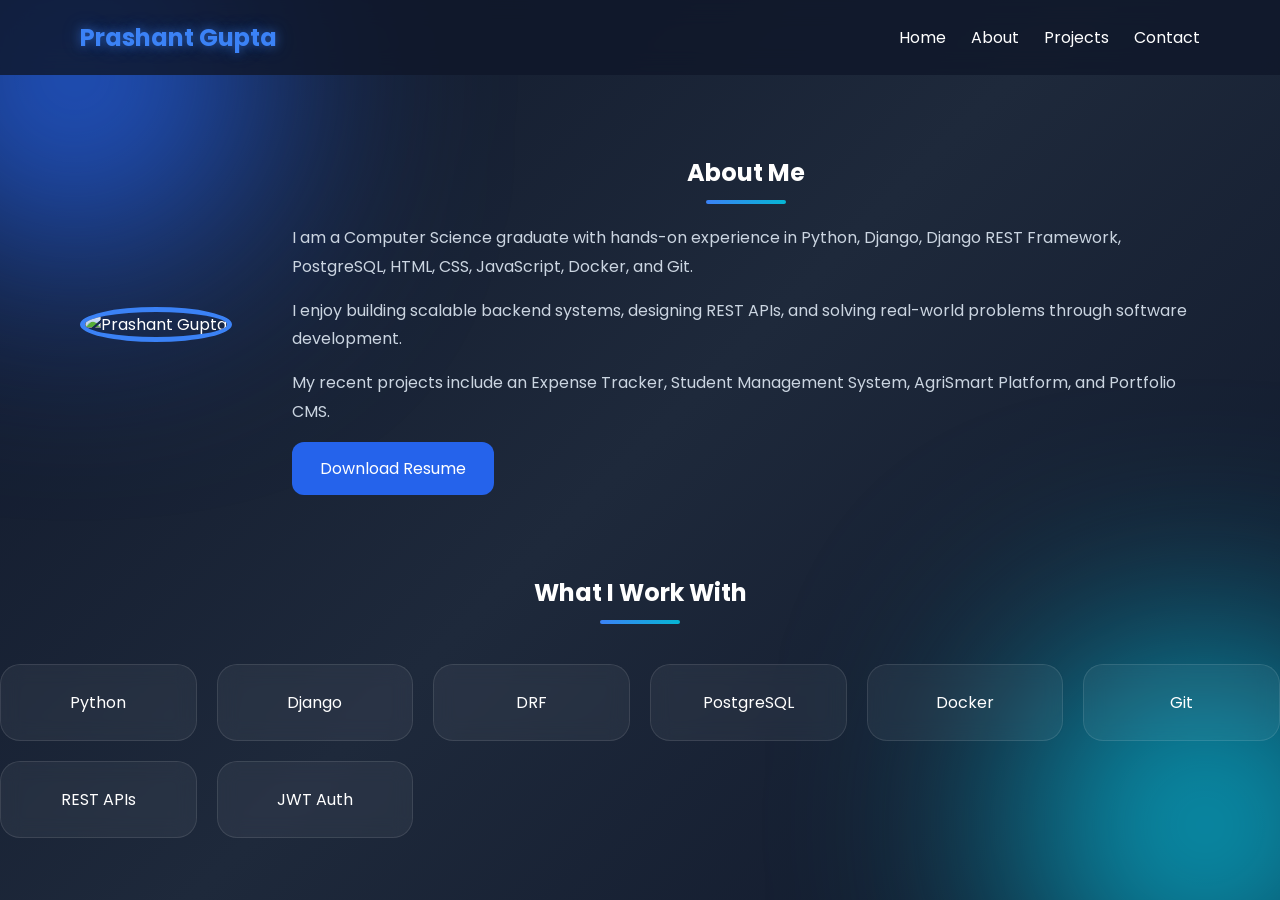
==== about.html @ 2efb87e7 "Add files via upload" ====
<!DOCTYPE html>
<html lang="en">
<head>
    <meta charset="UTF-8">
    <meta name="viewport" content="width=device-width, initial-scale=1.0">
    <title>About Me</title>

    <link rel="stylesheet" href="css/style.css">
    <link href="https://fonts.googleapis.com/css2?family=Poppins:wght@300;400;500;600;700&display=swap" rel="stylesheet">
</head>
<body>
    <div class="blob blob1"></div>
    <div class="blob blob2"></div>

<nav>
    <h2>Prashant Gupta</h2>

    <ul>
        <li><a href="index.html">Home</a></li>
        <li><a href="about.html">About</a></li>
        <li><a href="projects.html">Projects</a></li>
        <li><a href="contact.html">Contact</a></li>
    </ul>
</nav>

<section class="about">

    <div class="about-container">

        <div class="about-image">

            <img
                src="assets/profile.png"
                alt="Prashant Gupta"
            >

        </div>

        <div class="about-content">

            <h1>About Me</h1>

            <p>
                I am a Computer Science graduate with hands-on experience
                in Python, Django, Django REST Framework, PostgreSQL,
                HTML, CSS, JavaScript, Docker, and Git.
            </p>

            <p>
                I enjoy building scalable backend systems,
                designing REST APIs, and solving real-world
                problems through software development.
            </p>

            <p>
                My recent projects include an Expense Tracker,
                Student Management System, AgriSmart Platform,
                and Portfolio CMS.
            </p>

            <a href="/frontend/assets/resume.pdf" class="btn">
                Download Resume
            </a>

        </div>

    </div>

</section>

<section class="experience">

    <h2>What I Work With</h2>

    <div class="skill-grid">

        <div class="skill-card">Python</div>
        <div class="skill-card">Django</div>
        <div class="skill-card">DRF</div>
        <div class="skill-card">PostgreSQL</div>
        <div class="skill-card">Docker</div>
        <div class="skill-card">Git</div>
        <div class="skill-card">REST APIs</div>
        <div class="skill-card">JWT Auth</div>

    </div>

</section>

</body>
</html>
---- css/style.css ----
/* =========================
   GLOBAL STYLES
========================= */

* {
    margin: 0;
    padding: 0;
    box-sizing: border-box;
}

html {
    scroll-behavior: smooth;
}

body {
    font-family: "Poppins", sans-serif;
    background: linear-gradient(
        135deg,
        #0f172a,
        #1e293b,
        #0f172a
    );
    color: white;
    min-height: 100vh;
    overflow-x: hidden;
}

/* =========================
   BACKGROUND BLOBS
========================= */

.blob {
    position: fixed;
    border-radius: 50%;
    filter: blur(120px);
    z-index: -1;
}

.blob1 {
    width: 350px;
    height: 350px;
    background: #2563eb;
    top: -100px;
    left: -100px;
}

.blob2 {
    width: 350px;
    height: 350px;
    background: #06b6d4;
    bottom: -100px;
    right: -100px;
}

/* =========================
   NAVBAR
========================= */

nav {
    display: flex;
    justify-content: space-between;
    align-items: center;

    padding: 20px 80px;

    position: sticky;
    top: 0;

    background: rgba(15, 23, 42, 0.8);
    backdrop-filter: blur(12px);

    z-index: 100;
}

nav h2 {
    color: #3b82f6;

    text-shadow:
        0 0 10px rgba(59,130,246,0.5),
        0 0 20px rgba(59,130,246,0.3);
}

nav ul {
    display: flex;
    list-style: none;
    gap: 25px;
}

nav a {
    color: white;
    text-decoration: none;
    transition: 0.3s;
}

nav a:hover {
    color: #3b82f6;
}

/* =========================
   HERO SECTION
========================= */

.hero {
    min-height: 90vh;

    display: flex;
    justify-content: center;
    align-items: center;

    text-align: center;
    padding: 40px;
}

.hero-content {
    animation: fadeUp 1s ease;
}

.hero h1 {
    font-size: 4rem;
    margin-bottom: 20px;

    background: linear-gradient(
        90deg,
        #3b82f6,
        #06b6d4
    );

    -webkit-background-clip: text;
    -webkit-text-fill-color: transparent;
}

.hero p {
    color: #cbd5e1;
    font-size: 1.2rem;
    margin-bottom: 30px;
}

@keyframes fadeUp {
    from {
        opacity: 0;
        transform: translateY(40px);
    }

    to {
        opacity: 1;
        transform: translateY(0);
    }
}

/* =========================
   BUTTONS
========================= */

.btn {
    background: #2563eb;
    color: white;

    padding: 14px 28px;

    border-radius: 12px;
    text-decoration: none;

    transition: 0.3s;

    display: inline-block;
}

.btn:hover {
    transform: translateY(-3px);

    box-shadow:
        0 10px 25px rgba(37,99,235,0.4);
}

.btn-outline {
    border: 2px solid #2563eb;

    padding: 14px 28px;

    border-radius: 12px;

    color: white;
    text-decoration: none;

    transition: 0.3s;

    display: inline-block;
}

.btn-outline:hover {
    background: #2563eb;
}

/* =========================
   SECTION TITLES
========================= */

section h1,
section h2 {
    text-align: center;
    margin-bottom: 40px;
}

section h1::after,
section h2::after {
    content: "";

    display: block;

    width: 80px;
    height: 4px;

    margin: 10px auto;

    background:
        linear-gradient(
            90deg,
            #3b82f6,
            #06b6d4
        );

    border-radius: 10px;
}

/* =========================
   SKILLS
========================= */

.skills {
    padding: 80px;
}

.skill-grid {
    display: grid;

    grid-template-columns:
        repeat(auto-fit,
        minmax(180px,1fr));

    gap: 20px;
}

.skill-card {
    background: rgba(255,255,255,0.05);

    border:
        1px solid rgba(255,255,255,0.1);

    backdrop-filter: blur(10px);

    border-radius: 20px;

    padding: 25px;

    text-align: center;

    transition: 0.3s;
}

.skill-card:hover {
    transform: translateY(-8px);

    background:
        rgba(59,130,246,0.15);

    box-shadow:
        0 15px 30px
        rgba(59,130,246,0.2);
}

/* =========================
   ABOUT PAGE
========================= */

.about {
    padding: 80px;
}

.about-container {
    display: flex;
    align-items: center;
    gap: 60px;

    flex-wrap: wrap;
}

.about-image img {
    width: 320px;
    height: 320px;

    object-fit: cover;

    border-radius: 50%;

    border: 5px solid #3b82f6;

    transition: 0.3s;
}

.about-image img:hover {
    transform: scale(1.05);
}

.about-content {
    flex: 1;
}

.about-content h1 {
    margin-bottom: 20px;
}

.about-content p {
    color: #cbd5e1;
    line-height: 1.8;
    margin-bottom: 15px;
}

/* =========================
   PROJECTS PAGE
========================= */

.projects {
    padding: 80px;
}

#search {
    width: 100%;
    max-width: 500px;

    padding: 15px 20px;

    border-radius: 15px;

    border:
        1px solid rgba(255,255,255,0.15);

    background:
        rgba(255,255,255,0.05);

    color: white;

    outline: none;

    margin-bottom: 30px;
}

#search:focus {
    border-color: #3b82f6;

    box-shadow:
        0 0 15px rgba(59,130,246,0.3);
}

#projects-container {
    display: grid;

    grid-template-columns:
        repeat(auto-fit,
        minmax(320px,1fr));

    gap: 25px;
}

.project-card {
    background:
        rgba(255,255,255,0.05);

    backdrop-filter: blur(12px);

    border:
        1px solid rgba(255,255,255,0.1);

    border-radius: 20px;

    padding: 25px;

    transition: 0.3s;
}

.project-card:hover {
    transform: translateY(-10px);

    box-shadow:
        0 20px 40px
        rgba(59,130,246,0.25);

    border-color: #3b82f6;
}

.project-card h2 {
    margin-bottom: 15px;
}

.project-card p {
    color: #cbd5e1;
    margin-bottom: 10px;
}

.project-card a {
    color: #3b82f6;
    text-decoration: none;
}

/* =========================
   CONTACT PAGE
========================= */

.contact {
    max-width: 700px;

    margin: auto;

    padding: 80px 20px;
}

.contact form {
    background:
        rgba(255,255,255,0.05);

    backdrop-filter: blur(10px);

    border:
        1px solid rgba(255,255,255,0.1);

    border-radius: 20px;

    padding: 30px;

    display: flex;
    flex-direction: column;

    gap: 20px;
}

.contact input,
.contact textarea {
    padding: 15px;

    border-radius: 12px;

    border: none;

    outline: none;
}

.contact textarea {
    min-height: 150px;
}

.contact button {
    background: #2563eb;

    color: white;

    padding: 15px;

    border: none;

    border-radius: 12px;

    cursor: pointer;

    transition: 0.3s;
}

.contact button:hover {
    background: #1d4ed8;
}

/* =========================
   FOOTER
========================= */

footer {
    text-align: center;

    padding: 30px;

    margin-top: 60px;

    border-top:
        1px solid rgba(255,255,255,0.1);

    color: #94a3b8;
}

/* =========================
   RESPONSIVE
========================= */

@media (max-width: 768px) {

    nav {
        flex-direction: column;
        gap: 20px;
        padding: 20px;
    }

    nav ul {
        flex-wrap: wrap;
        justify-content: center;
    }

    .hero h1 {
        font-size: 2.5rem;
    }

    .about-container {
        flex-direction: column;
        text-align: center;
    }

    .skills,
    .projects,
    .about {
        padding: 40px 20px;
    }
}
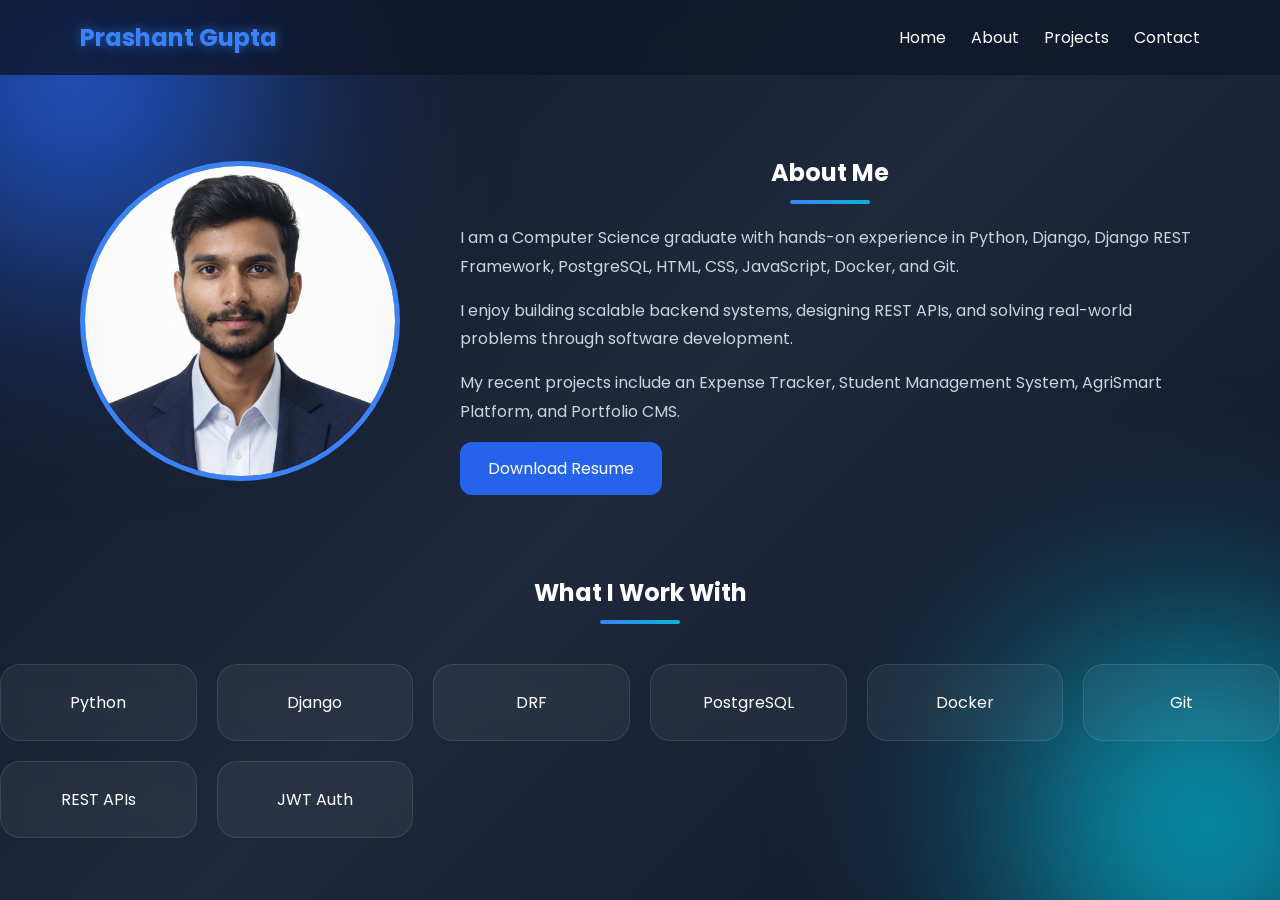
==== commit cde414ae: "Update about.html" ====
--- a/about.html
+++ b/about.html
@@ -30,7 +30,7 @@
         <div class="about-image">
 
             <img
-                src="assets/profile.png"
+                src="assets/profile.PNG"
                 alt="Prashant Gupta"
             >
 
@@ -88,4 +88,4 @@
 </section>
 
 </body>
-</html>+</html>
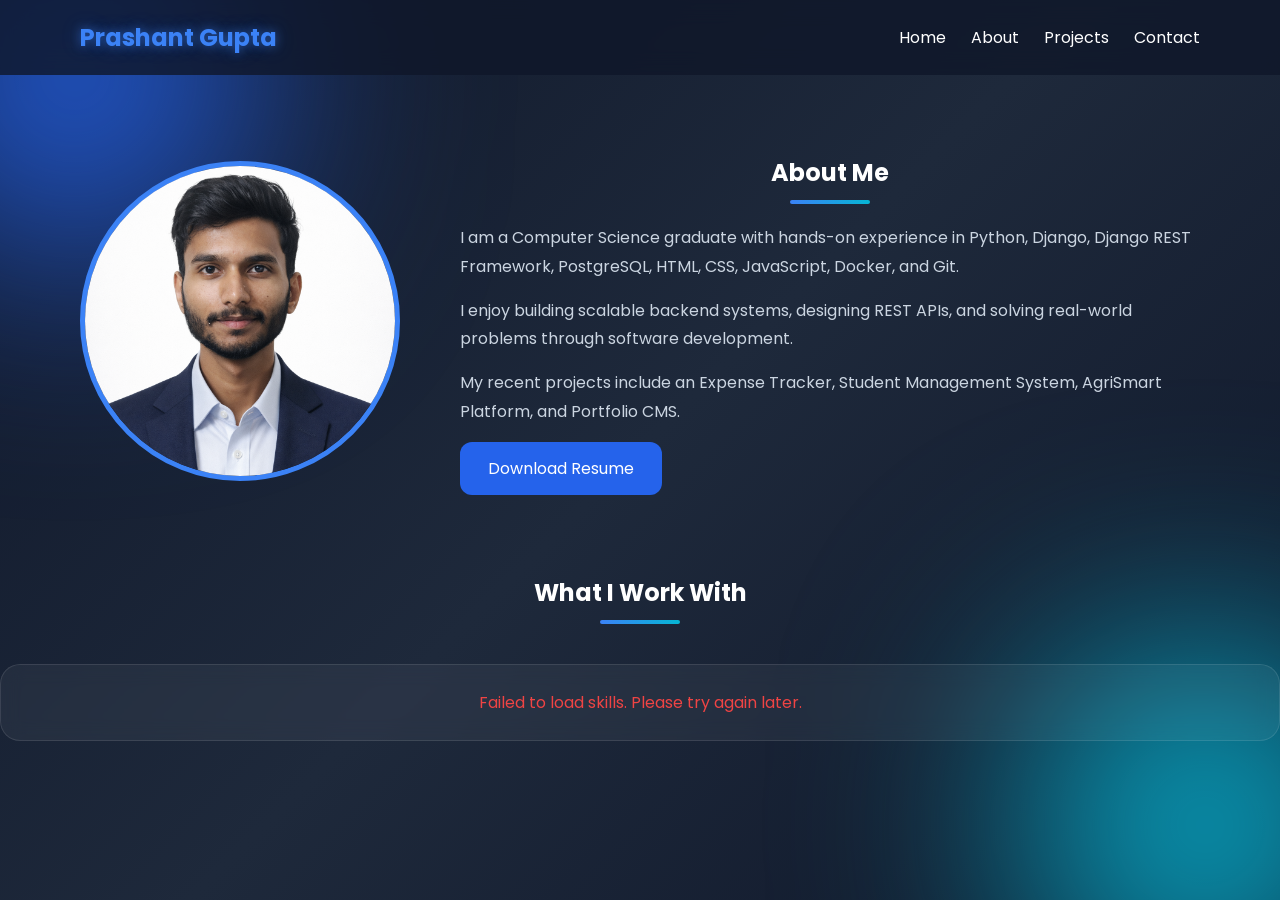
==== commit b3851b50: "Update about.html" ====
--- a/about.html
+++ b/about.html
@@ -74,18 +74,14 @@
 
     <div class="skill-grid">
 
-        <div class="skill-card">Python</div>
-        <div class="skill-card">Django</div>
-        <div class="skill-card">DRF</div>
-        <div class="skill-card">PostgreSQL</div>
-        <div class="skill-card">Docker</div>
-        <div class="skill-card">Git</div>
-        <div class="skill-card">REST APIs</div>
-        <div class="skill-card">JWT Auth</div>
+        <div class="skill-card" id="skill-grid">
+            
+        </div>
 
     </div>
 
 </section>
-
+    
+<script src="js/skills.js"></script>
 </body>
 </html>
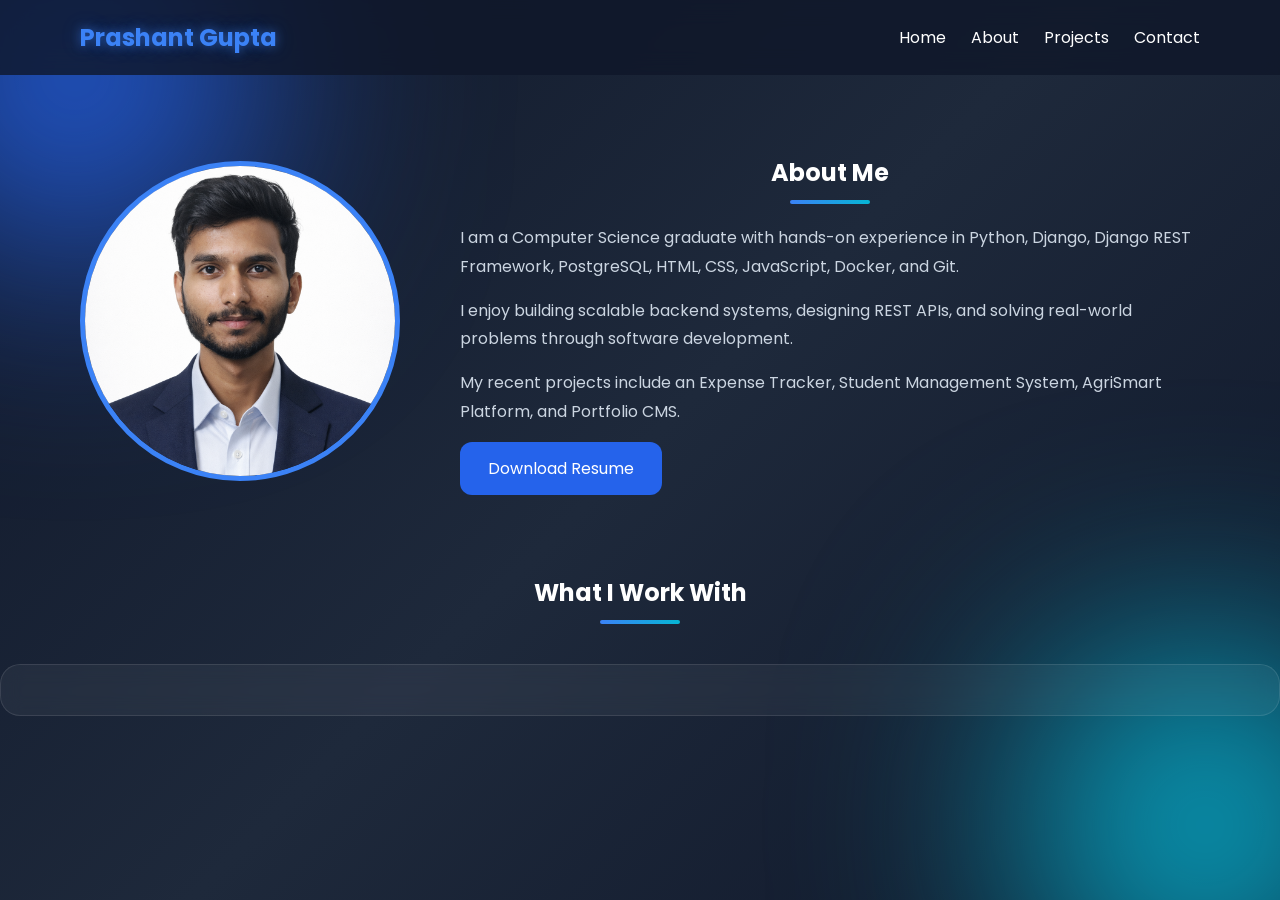
==== commit 85f014d8: "Update about.html" ====
--- a/about.html
+++ b/about.html
@@ -74,7 +74,7 @@
 
     <div class="skill-grid">
 
-        <div class="skill-card" id="skill-grid">
+        <div class="skill-card" id="skill-card">
             
         </div>
 
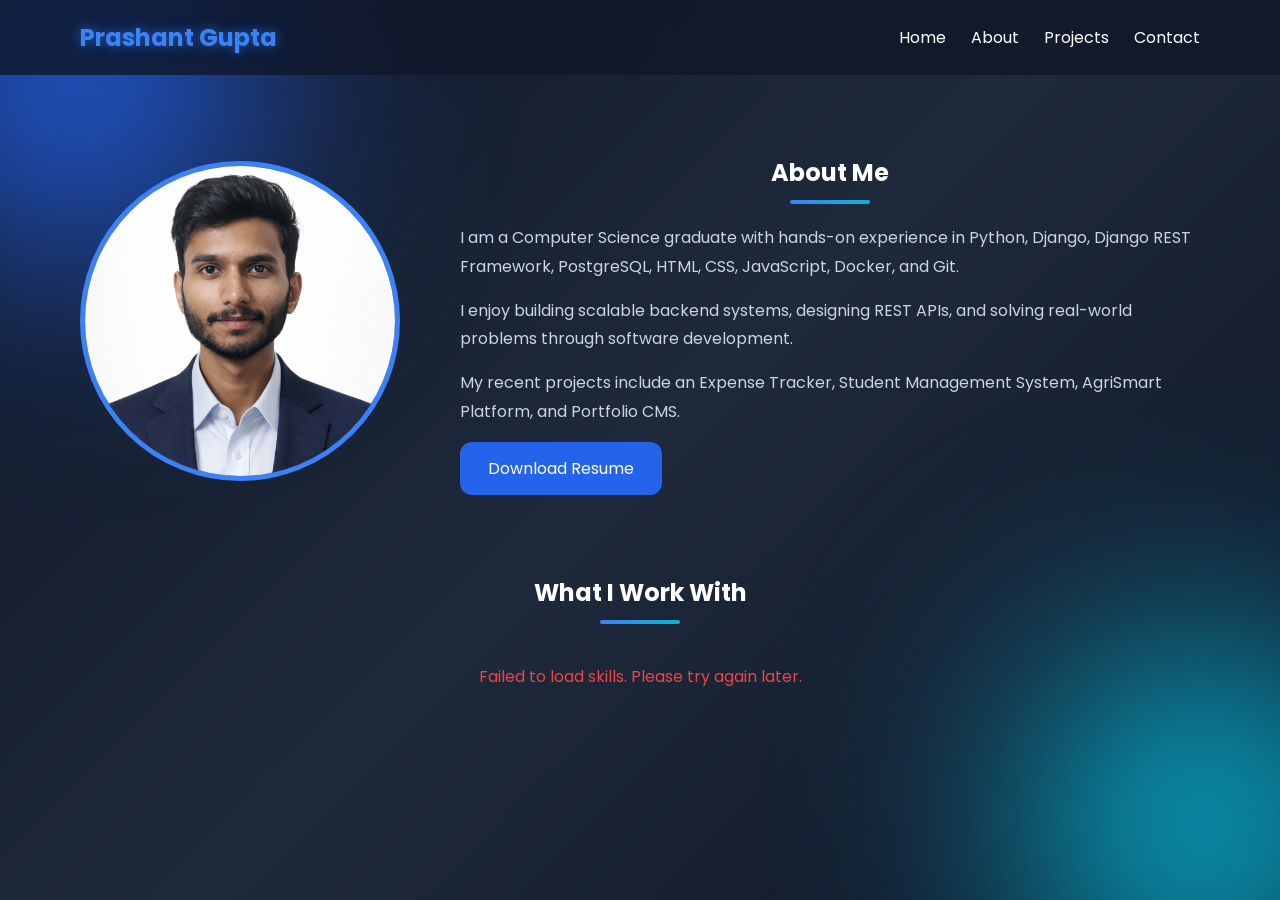
==== commit 1fdaf59c: "Update about.html" ====
--- a/about.html
+++ b/about.html
@@ -72,11 +72,7 @@
 
     <h2>What I Work With</h2>
 
-    <div class="skill-grid">
-
-        <div class="skill-card" id="skill-card">
-            
-        </div>
+    <div class="skill-grid" id="skill-grid">
 
     </div>
 
